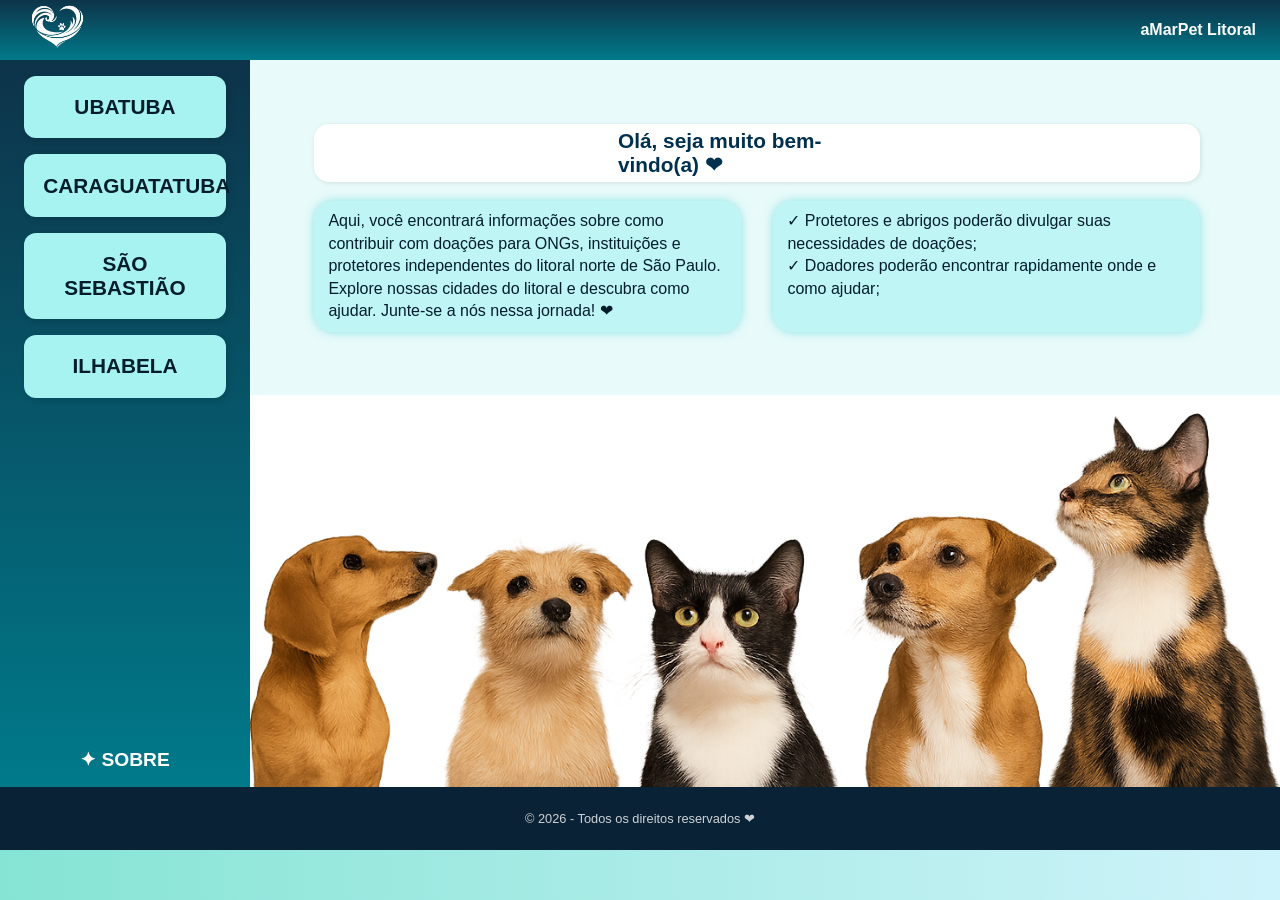
==== index.html @ b85580ca "Add files via upload" ====
<!DOCTYPE html>
<html lang="pt-BR">
<head>
  <meta charset="UTF-8" />
  <meta name="viewport" content="width=device-width, initial-scale=1.0"/>

   <!-- Favicon -->
<link rel="icon" type="image/png" sizes="32x32" href="image/icon.png">
<link rel="apple-touch-icon" href="image/icon.png">
<meta name="theme-color" content="#0d3349">

  <title>aMarPet Litoral</title>
  <link rel="stylesheet" href="style.css" />
  <script defer src="script.js"></script>
</head>
<body>
  <header class="cabecalho-animado">
    <img src="image/logo_head_branco.png" alt="aMarPet Litoral" title="aMarPet Litoral" class="logo" />
    <h1 class="titulo">aMarPet Litoral</h1>
  </header>

<div class="container">
    <nav class="menu-lateral">
      <div class="botoes-links">
        <a href="ubatuba.html" class="btn-link">UBATUBA</a>
        <a href="caraguatatuba.html" class="btn-link">CARAGUATATUBA</a>
        <a href="ssebastiao.html" class="btn-link">SÃO SEBASTIÃO</a>
        <a href="ilhabela.html" class="btn-link">ILHABELA</a>
</div>
      <a href="sobre.html" class="link-sobre">✦ SOBRE</a>
    </nav>

    <main class="apresentacao">
      <h2>Olá, seja muito bem-vindo(a) ❤</h2>

      <div class="textos-blocos">
        <section class="texto-apresentacao">
          <p>
            Aqui, você encontrará informações sobre como contribuir com doações para ONGs, instituições e protetores independentes do litoral norte de São Paulo. Explore nossas cidades do litoral e descubra como ajudar. Junte-se a nós nessa jornada! ❤
          </p>
        </section>

        <section class="texto-apresentacao">
          <p>✓ Protetores e abrigos poderão divulgar suas necessidades de doações;</p>
          <p>✓ Doadores poderão encontrar rapidamente onde e como ajudar;</p>
        </section>
      </div>
    </main>
  </div>

  <footer>
    <p>&copy; 2026 - Todos os direitos reservados ❤</p>
  </footer>
</body>
</html>
---- style.css ----
/* === RESET GERAL === */
* {
  margin: 0;
  padding: 0;
  box-sizing: border-box;
}

/* === CORPO DA PÁGINA === */
body, html {
  height: 100%;
  font-family: Candara, Arial, sans-serif;
  background: linear-gradient(to right, #85e4d4, rgb(207, 243, 250));
  color: #031d2c;
  scroll-behavior: smooth;
}

/* Container principal: menu lateral + conteúdo */
.container {
  display: flex;
  min-height: 80.8svh;
  background-color: #e8fafa;
}

/* === CABEÇALHO COM ANIMAÇÃO === */
.cabecalho-animado {
  display: flex;
  align-items: center;
  justify-content: space-between;
  background: linear-gradient(to bottom, #0d3349, #007a8a);
  padding: 0.6rem 1.5rem;
  color: #ffffff;
  animation: fadeInHeader 1s ease-in-out;
  flex-shrink: 0;
  height: 60px;
}

@keyframes fadeInHeader {
  from {
    opacity: 0;
    transform: translateY(-10px);
  }
  to {
    opacity: 1;
    transform: translateY(0);
  }
}

.logo {
  width: 66px;
  height: auto;
}

.titulo {
  font-size: 1rem;
  font-weight: bold;
}

/* === MENU LATERAL === */
.menu-lateral {
  background: linear-gradient(to bottom, #0d3349, #007a8a);
  color: white;
  padding: 2rem 1.5rem 1.5rem 1.5rem;
  width: 160px;
  min-width: 250px;
  display: flex;
  flex-direction: column;
  justify-content: space-between;
  flex-shrink: 0;
}

/* Container dos botões do menu */
.botoes-links {
  display: flex;
  flex-direction: column;
  gap: 1rem;
}

/* Botões principais do menu lateral */
.btn-link {
  background-color: #a6f3f2;
  color: #031d2c;
  padding: 1.2rem;
  border-radius: 12px;
  font-weight: bold;
  text-align: center;
  text-decoration: none;
  font-size: 1.3rem;
  transition: background-color 0.3s ease, transform 0.2s ease, box-shadow 0.2s ease;
  box-shadow: 2px 2px 6px rgba(0,0,0,0.15);
  user-select: none;
}

.btn-link:hover {
  background-color: #cdf7fb;
  transform: scale(1.05);
  box-shadow: 4px 4px 10px rgba(14, 5, 5, 0.25);
}


.link-sobre {
  display: block;
  color: #ffffff;
  font-weight: bold;
  text-decoration: none;
  font-size: 1.2rem;
  margin-top: 3rem;
  transition: color 0.3s ease;
  text-align: center;
  cursor: pointer;
  user-select: none;
}

.link-sobre:hover {
  color: #6cfaff;
  
}

.link-sobre::before {

  font-size: 1.4rem;
  vertical-align: middle;
  margin-right: 0.3rem;
}

/* === SEÇÃO DE APRESENTAÇÃO === */
.apresentacao {
  flex: 1;
  display: flex;
    flex-wrap: wrap;
  flex-direction: column;
  align-items:  flex-start;
  padding: 4rem 5rem 4rem 4rem; /* Reduzido para evitar espaço com o footer */
  background: url('image/animais.png') no-repeat center center;
  background-size: contain;
  background-position: center bottom;
  background-repeat: no-repeat;
  position: relative;
}


/* Aumentar imagem de fundo apenas em desktop */
@media (min-width: 1024px) {
  .apresentacao {
    background-size: 100% auto;
  }

  .menu-lateral {
    padding-top: 1rem;
    padding-bottom: 1rem;
  }
}

/* Título de boas-vindas */
.apresentacao h2 {
  width: 100%;
  font-size: 1.3rem;
  margin-bottom: 1.2rem;
  color: #003050;
  background-color: #ffffff;
  padding: 0.3rem 19rem;
  border-radius: 15px;
  font-weight: 600;
  box-shadow: 1px 1px 5px rgba(0,0,0,0.1);
  user-select: none;
}

/* Blocos de apresentação */
.textos-blocos {
  display: flex;
  gap: 2rem;
  width: 100%;
}

.texto-apresentacao {
  flex: 1;
  min-width: 250px;
  font-size: 1rem;
  line-height: 1.4;
  background-color: rgba(166, 243, 242, 0.6);
  padding: 0.6rem 0.9rem;
  border-radius: 20px;
  box-shadow: 0 0 10px rgba(96, 217, 221, 0.7);
  user-select: text;
}

/* === PÁGINAS SECUNDÁRIAS === */
.conteudo-pagina-secundaria {
  padding: 3rem;
  background-color: #e6fafa;
}

.secao-info {
  display: flex;
  flex-wrap: wrap;
  align-items: flex-start;
  gap: 1.5rem;
  margin-bottom: 3rem;
  background-color: #ffffffc9;
  padding: 1rem;
  border-radius: 12px;
  box-shadow: 0 0 10px rgba(0,0,0,0.05);
}

.img-info {
  width: 150px;
  border-radius: 10px;
}

.secao-info p {
  margin-bottom: 0.5rem;
  font-weight: bold;
}

.secao-info ul {
  list-style-type: disc;
  padding-left: 1.2rem;
}

/* === BOTÕES PADRÃO === */
button,
.btn-link {
  cursor: pointer;
  user-select: none;
}

.btn-voltar-topo {
  background-color: #a6f3f2;
  border: none;
  padding: 0.6rem 1rem;
  border-radius: 8px;
  font-weight: bold;
  transition: background 0.3s ease, transform 0.2s ease;
}

.btn-voltar-topo:hover {
  background-color: #d6ffff;
  transform: scale(1.03);
}

.btn-voltar-topo:active {
  transform: scale(0.97);
}

.btn-rodape {
  padding: 0.6rem 1.2rem;
  border-radius: 8px;
  background-color: #007a8a;
  color: white;
  border: none;
  font-weight: bold;
  transition: background 0.3s ease, transform 0.2s ease;
}

.btn-rodape:hover {
  background-color: #009aa7;
  transform: scale(1.05);
}

.btn-rodape:active {
  transform: scale(0.95);
}

.btn-topo {
  background-color: #ffffff;
  color: #007a8a;
  border: 2px solid #007a8a;
  border-radius: 50%;
  width: 40px;
  height: 40px;
  font-size: 1.2rem;
  font-weight: bold;
  transition: background 0.3s ease, transform 0.2s ease;
}

.btn-topo:hover {
  background-color: #f6c6f8;
  transform: scale(1.1);
}

/* === RODAPÉ === */
footer {
  background-color: #0a2235;
  color: #ffffffcc;
  text-align: center;
  padding: 1.5rem 3rem;
  font-size: 0.8rem;
  user-select: none;
  
}

/* === RESPONSIVIDADE === */
@media (max-width: 768px) {
  .container {
    flex-direction: column;
  }

  .menu-lateral {
    width: 100%;
    flex-direction: row;
    flex-wrap: wrap;
    align-items: center;
    justify-content: space-around;
    padding: 1rem 0;
  }

  .btn-link {
    width: 100%;
    max-width: 150px;
    font-size: 0.8rem;
    margin-bottom: 0.1rem;
  }

  .link-sobre {
    margin-top: 14rem;
    font-size: 0.8rem;
  }

  .apresentacao {
    padding: 0.4rem 1rem 9rem 1rem;
  }

  .apresentacao h2 {
    font-size: 1rem;
    text-align: center;
    padding: 0.7rem 1rem;
  }

  .textos-blocos {
    flex-direction: column;
    gap: 1.5rem;
  }


}
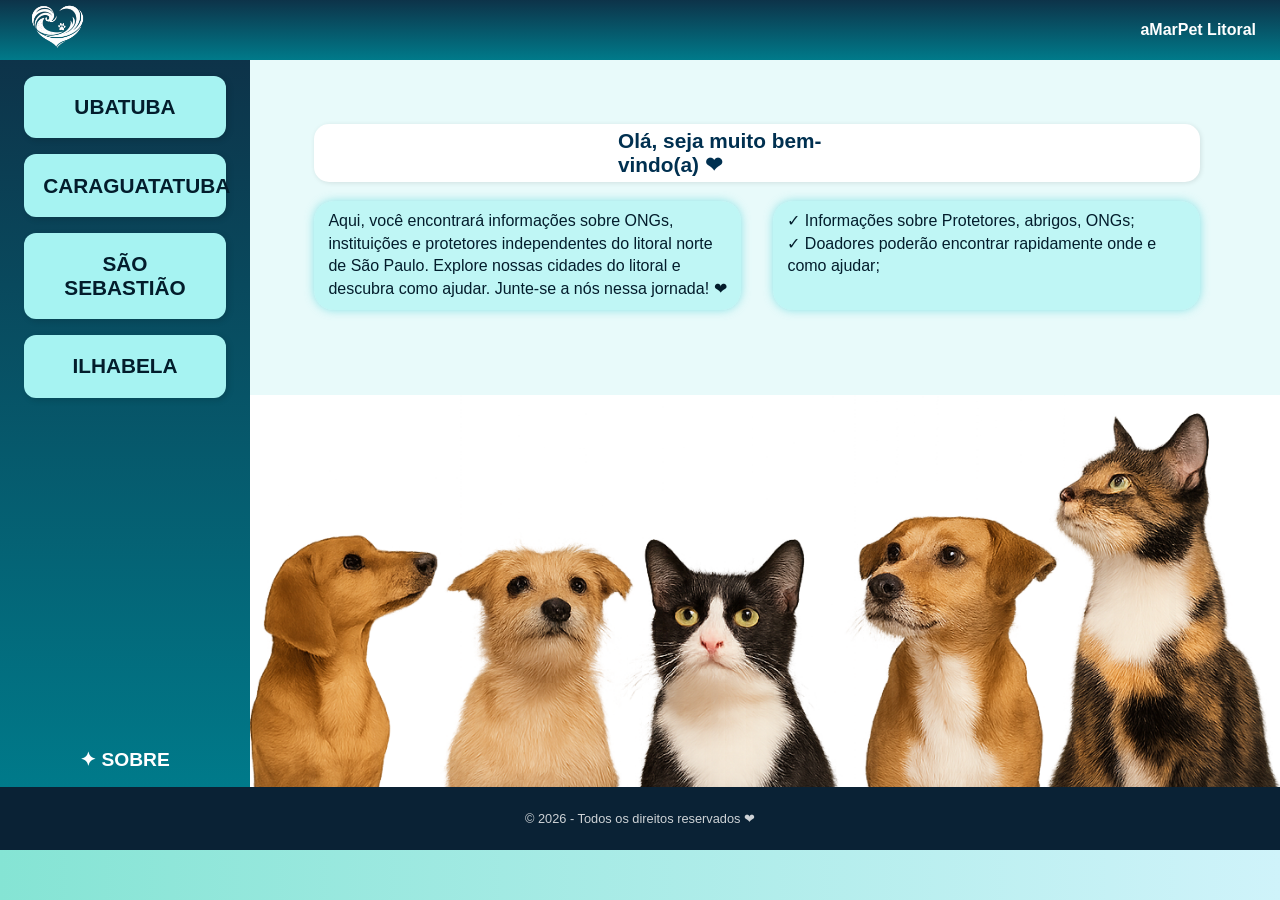
==== commit 4cdbac4a: "Update index.html" ====
--- a/index.html
+++ b/index.html
@@ -36,12 +36,12 @@
       <div class="textos-blocos">
         <section class="texto-apresentacao">
           <p>
-            Aqui, você encontrará informações sobre como contribuir com doações para ONGs, instituições e protetores independentes do litoral norte de São Paulo. Explore nossas cidades do litoral e descubra como ajudar. Junte-se a nós nessa jornada! ❤
+            Aqui, você encontrará informações sobre ONGs, instituições e protetores independentes do litoral norte de São Paulo. Explore nossas cidades do litoral e descubra como ajudar. Junte-se a nós nessa jornada! ❤
           </p>
         </section>
 
         <section class="texto-apresentacao">
-          <p>✓ Protetores e abrigos poderão divulgar suas necessidades de doações;</p>
+          <p>✓ Informações sobre Protetores, abrigos, ONGs;</p>
           <p>✓ Doadores poderão encontrar rapidamente onde e como ajudar;</p>
         </section>
       </div>
@@ -52,4 +52,4 @@
     <p>&copy; 2026 - Todos os direitos reservados ❤</p>
   </footer>
 </body>
-</html>+</html>
